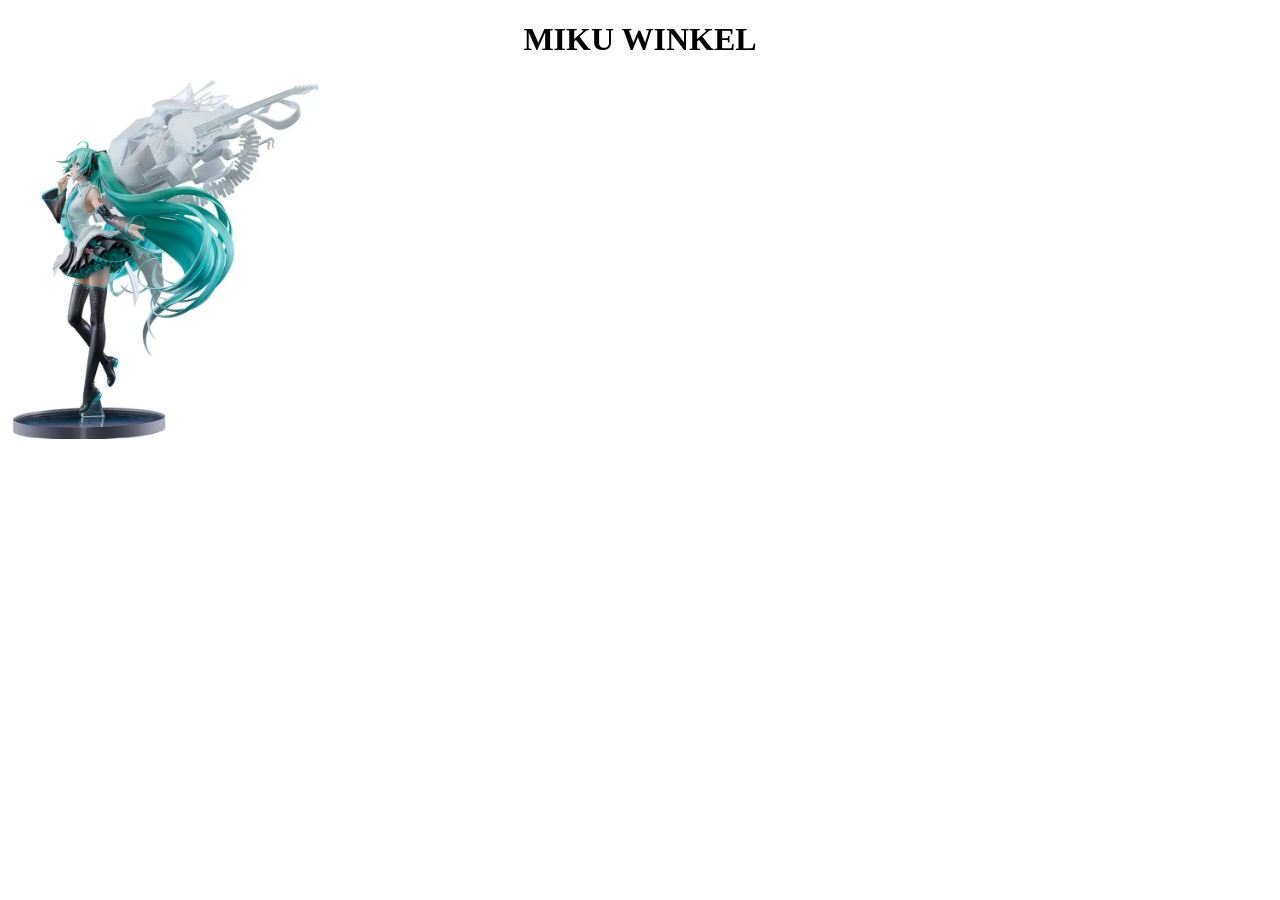
==== HTMLspul/webdev-intro/mijn_webshop/miku_birthdayPage.html @ 2313e4fa "j" ====
<!DOCTYPE html>
<html lang="en">
<head>
    <meta charset="UTF-8">
    <meta name="viewport" content="width=device-width, initial-scale=1.0">
    <title>Document</title>
</head>
<body>

    <center>
        <h1>MIKU WINKEL</h1>
    </center>

    <img src="images/Miku_16th_birthday.png" alt="Fjords" style="width:25%;" height="25%">
    
</body>
</html>
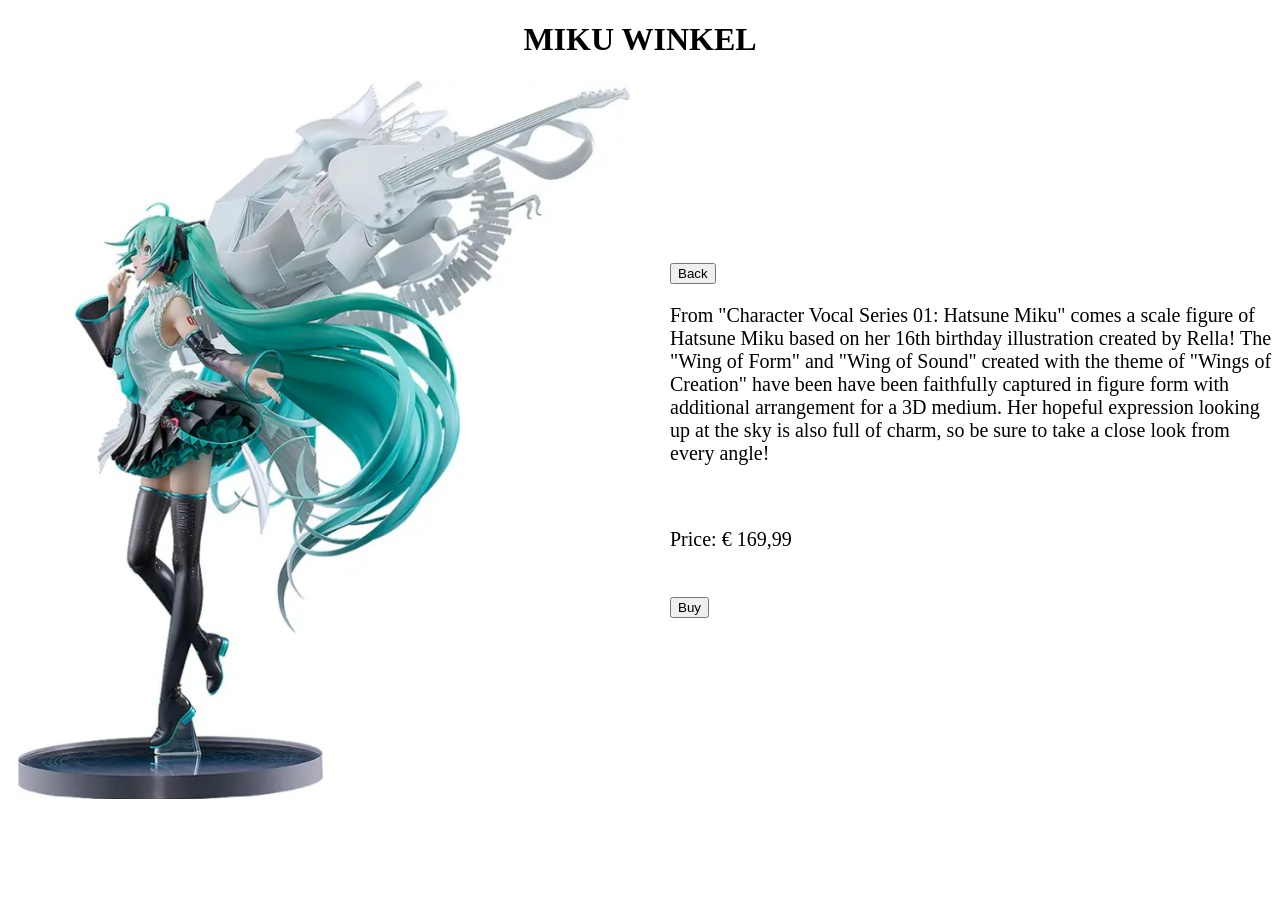
==== commit 9ed75acf: "ja" ====
--- a/HTMLspul/webdev-intro/mijn_webshop/miku_birthdayPage.html
+++ b/HTMLspul/webdev-intro/mijn_webshop/miku_birthdayPage.html
@@ -3,6 +3,7 @@
 <head>
     <meta charset="UTF-8">
     <meta name="viewport" content="width=device-width, initial-scale=1.0">
+    <link rel="stylesheet" href="style.css">
     <title>Document</title>
 </head>
 <body>
@@ -10,8 +11,22 @@
     <center>
         <h1>MIKU WINKEL</h1>
     </center>
+    <div class = "product">
+        <img src="images/Miku_16th_birthday.png" alt="Fjords" style="width:50%;" height="50%">
 
-    <img src="images/Miku_16th_birthday.png" alt="Fjords" style="width:25%;" height="25%">
-    
+    <div class = "right-text">
+        <button class = "back-button" onclick="window.location.href='webshop.html'">Back</button>
+        <br>
+        <p>From "Character Vocal Series 01: Hatsune Miku" comes a scale figure of Hatsune Miku based 
+            on her 16th birthday illustration created by Rella! The "Wing of Form" and "Wing of Sound" 
+            created with the theme of "Wings of Creation" have been have been faithfully captured in 
+            figure form with additional arrangement for a 3D medium. Her hopeful expression looking 
+            up at the sky is also full of charm, so be sure to take a close look from every angle!</p>
+        <br>
+        <p>Price: € 169,99</p>
+        <br>
+        <button class = "buy-button">Buy</button>
+    </div>
+    </div>
 </body>
 </html>
--- a/HTMLspul/webdev-intro/mijn_webshop/style.css
+++ b/HTMLspul/webdev-intro/mijn_webshop/style.css
@@ -0,0 +1,36 @@
+        .row {
+            display: flex; gap: 20px;
+            img { width: 100%; }
+            display: flex; gap: 20px;
+            justify-content: center;
+        }
+        .row2 {
+            display: flex; gap: 20px;
+            img { width: 100%; }
+            display: flex; gap: 140px;
+            justify-content: center;
+        }
+        .row a {height: 450px;}
+
+        .birthday {height: 450px;}
+        .anniversary15 {height: 450px;}
+        .sakura {height: 450px;}
+        .maifu {height: 450px;}
+        .symphony5th {height: 450px;}
+        .symphony10th {height: 450px;}
+
+.product {
+    display: flex;
+    align-items: center;
+    gap: 30px;
+}
+
+.product img {
+    width: 50%;
+    height: auto;
+}
+
+.right-text {
+    width: 50%;
+    font-size: 20px;
+}
